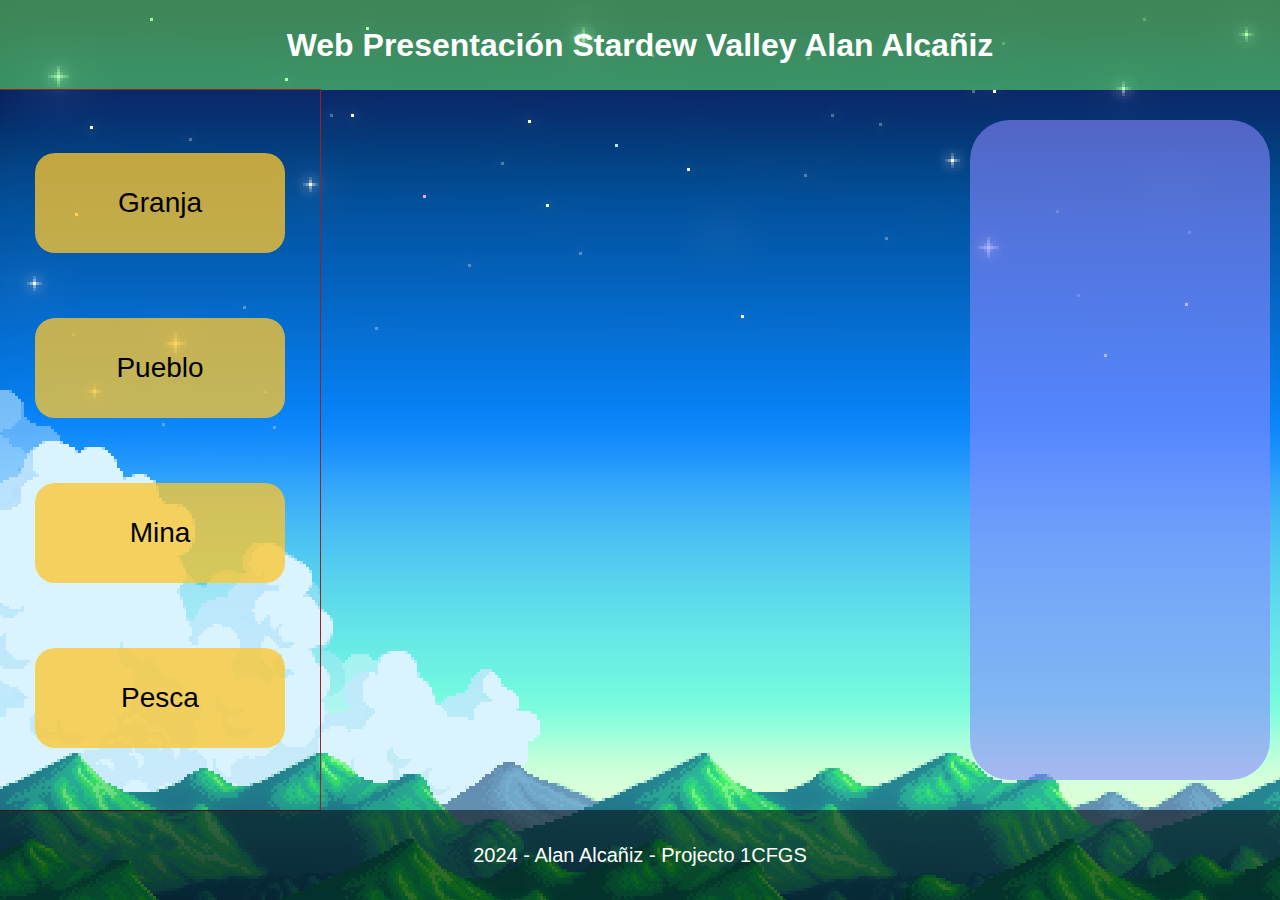
==== granja.html @ 8319e030 "terminarindex" ====
<!DOCTYPE html>
<html lang="en">
<head>
    <meta charset="UTF-8">
    <meta name="viewport" content="width=device-width, initial-scale=1.0">
    <title>Document</title>
    <link rel="stylesheet" href="css/style.css">
</head>
<body>
    <div class="content">
        <div class="header">
            <h1>Web Presentación Stardew Valley Alan Alcañiz</h1>
        </div>
        <div class="mainleft">
            <a href="granja.html"><div class="boton-index"><p>Granja</p></div></a>
            <a href="pueblo.html"><div class="boton-index"><p>Pueblo</p></div></a>
            <a href="mina.html"><div class="boton-index"><p>Mina</p></div></a>
            <a href="pesca.html"><div class="boton-index"><p>Pesca</p></div></a>
        </div>
        <div class="maincenter">
            
        </div>
        <div class="mainright">
    
        </div>
        <div class="footer">
            <p>2024 - Alan Alcañiz - Projecto 1CFGS</p>
        </div>
    </div>





</body>
</html>
---- css/style.css ----
*{
    margin: 0;
    padding: 0;
    box-sizing: border-box;
}

body{
    background-image: url(../img/background.png);
    height: 100vh;
    font-family: Arial, Helvetica, sans-serif;
}

.content {
    display: grid;
    grid-template-columns: repeat(8, 1fr);
    grid-template-rows: 1fr 2fr 2fr 2fr 2fr 1fr;
    grid-column-gap: 0px;
    grid-row-gap: 0px;
    height: 100vh;
    }
    
    .header { 
        grid-area: 1 / 1 / 2 / 9; 
        display: flex;
        justify-content: center;
        align-items: center;
        background-color: rgba(102, 255, 102, 0.507);
    }

h1{
    color: white;
}

    .mainleft { 
        grid-area: 2 / 1 / 6 / 3; 
        outline: 1px solid rgb(156, 34, 34);
        display: grid;
        flex-direction: column;
        align-items: center;
        justify-content: space-around;
        padding: 30px 0;
    }

    .mainleft p{
        font-size: 28px;
    }

    a{
        color: black;
        text-decoration: none;
    }

    a:visited{
        color: black;
        text-decoration: none;
    }

    .boton-index{
        width: 250px;
        height: 100px;
        background-color: rgba(253, 198, 46, 0.767);
        display: flex;
        font-size: 32px;
        justify-content: center;
        align-items: center;
        border-radius: 20px;

    }

    .maincenter { 
        grid-area: 2 / 3 / 6 / 7; 
        display: flex;
        justify-content: start;
        align-items: start;
        padding: 50px;
    }

    .logo{
        width: 100%;
        object-fit: contain;
        margin: auto;
    }

    .mainright { 
        grid-area: 2 / 7 / 6 / 9; 
        padding: 30px;
        margin: 30px 10px;
        background-color: rgba(136, 136, 255, 0.596);
        border-radius: 40px;
    }

    p{
        margin: 30px 0;
        font-size: 21px;
        font-family: Arial, Helvetica, sans-serif;
    }

    .mainright img{
        width: 100%;
        justify-content: center;
    }

    .footer { 
        grid-area: 6 / 1 / 7 / 9; 
        background-color: #00000083;
        display: flex;
        justify-content: center;
        align-items: center;
    }
    .footer p{
        font-size: 20px;
        color: white;
    }
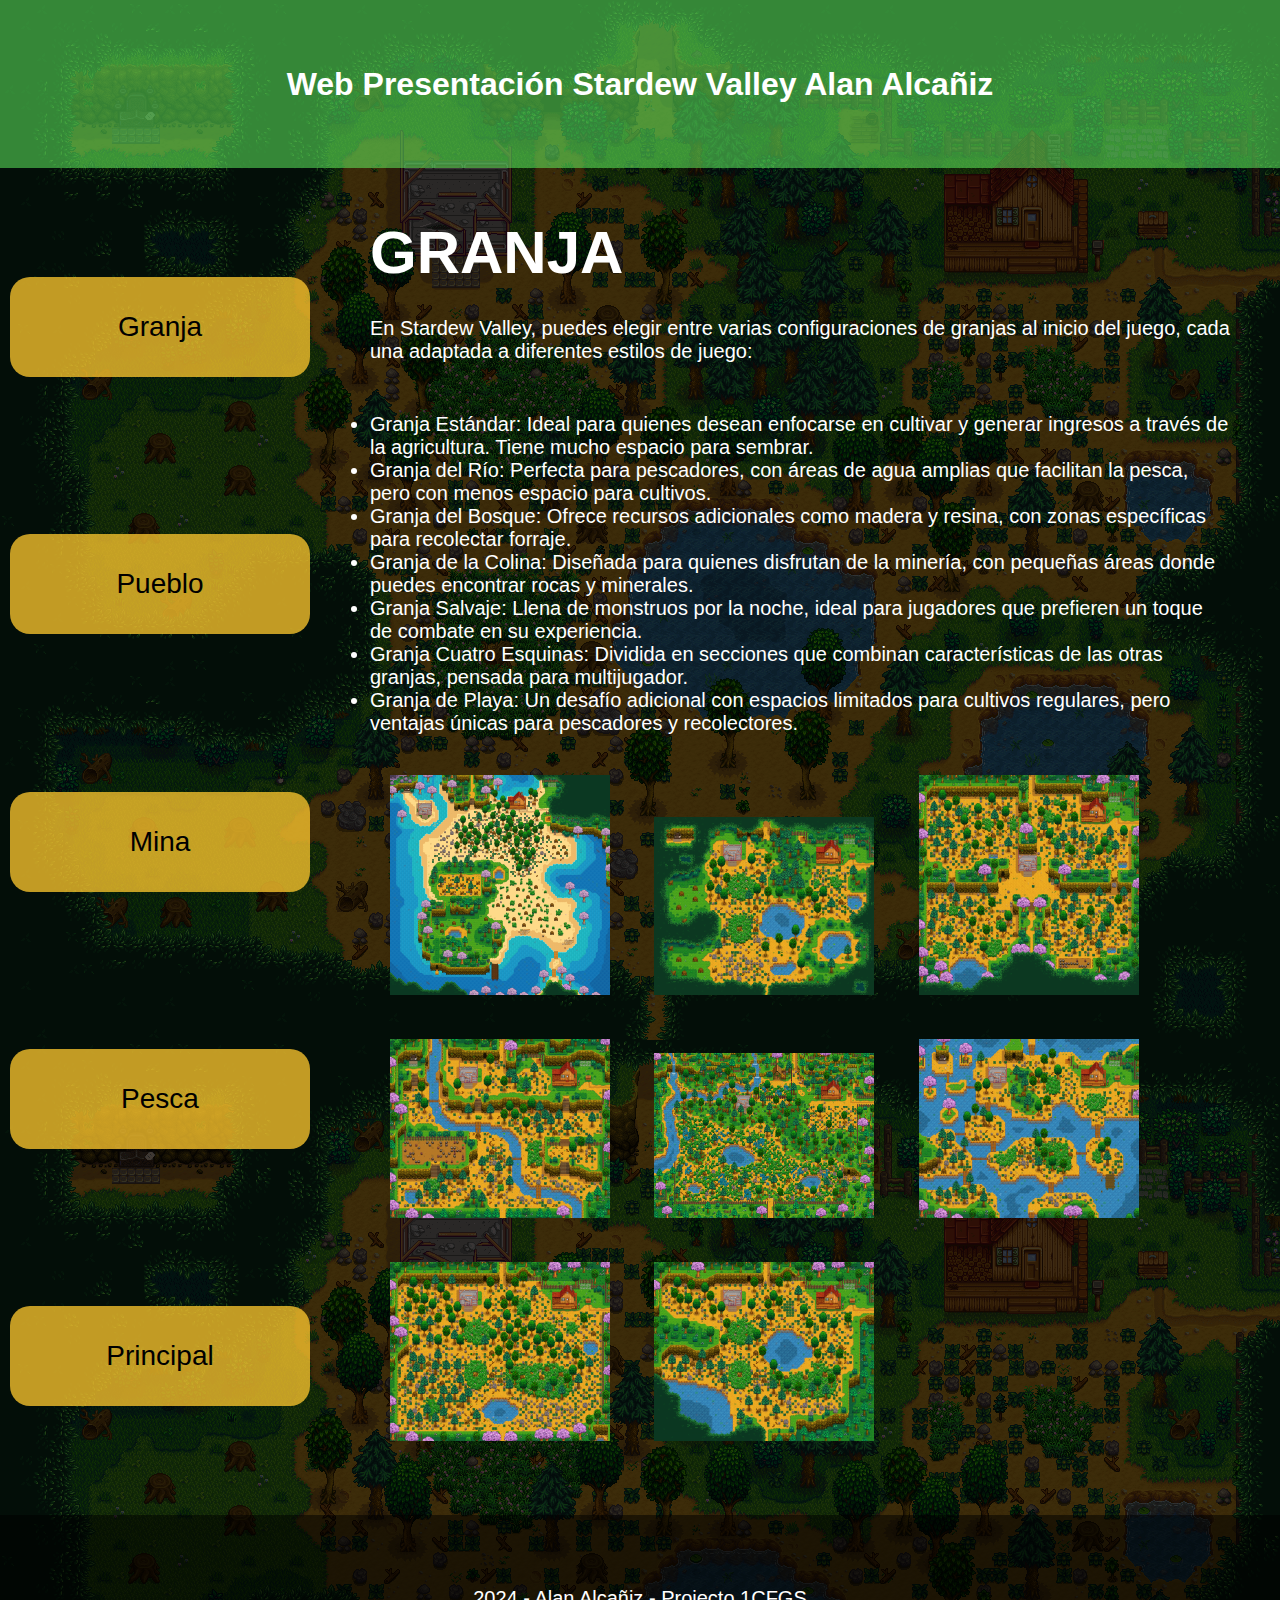
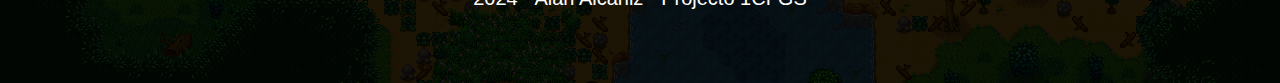
==== commit eff6f27f: "Subpaginas hechas" ====
--- a/granja.html
+++ b/granja.html
@@ -5,6 +5,17 @@
     <meta name="viewport" content="width=device-width, initial-scale=1.0">
     <title>Document</title>
     <link rel="stylesheet" href="css/style.css">
+    <style>
+        body{
+             background-image: url(img/Forest_Farm1.png);
+             background-color: rgba(0, 0, 0, 0.486);
+             height: auto;
+        }
+        
+        .content {
+            height: auto;
+        }
+    </style>
 </head>
 <body>
     <div class="content">
@@ -16,21 +27,35 @@
             <a href="pueblo.html"><div class="boton-index"><p>Pueblo</p></div></a>
             <a href="mina.html"><div class="boton-index"><p>Mina</p></div></a>
             <a href="pesca.html"><div class="boton-index"><p>Pesca</p></div></a>
+            <a href="index.html"><div class="boton-index"><p>Principal</p></div></a>
+
         </div>
-        <div class="maincenter">
-            
-        </div>
-        <div class="mainright">
-    
+        <div class="maincenter" style="grid-area: 2 / 3 / 6 / 9;">
+            <h2>GRANJA</h2>
+            <p>En Stardew Valley, puedes elegir entre varias configuraciones de granjas al inicio del juego, cada una adaptada a diferentes estilos de juego:</p>
+            <ul>
+                <li>Granja Estándar: Ideal para quienes desean enfocarse en cultivar y generar ingresos a través de la agricultura. Tiene mucho espacio para sembrar.</li>
+                <li>Granja del Río: Perfecta para pescadores, con áreas de agua amplias que facilitan la pesca, pero con menos espacio para cultivos.</li>
+                <li>Granja del Bosque: Ofrece recursos adicionales como madera y resina, con zonas específicas para recolectar forraje.</li>
+                <li>Granja de la Colina: Diseñada para quienes disfrutan de la minería, con pequeñas áreas donde puedes encontrar rocas y minerales.</li>
+                <li>Granja Salvaje: Llena de monstruos por la noche, ideal para jugadores que prefieren un toque de combate en su experiencia.</li>
+                <li>Granja Cuatro Esquinas: Dividida en secciones que combinan características de las otras granjas, pensada para multijugador.</li>
+                <li>Granja de Playa: Un desafío adicional con espacios limitados para cultivos regulares, pero ventajas únicas para pescadores y recolectores.</li>
+            </ul>
+            <div class="image-farm">
+                <img src="img/farms/Beach_Farm.png" alt="">
+                <img src="img/farms/Forest_Farm.png" alt="">
+                <img src="img/farms/Four_Corners_Farm.png" alt="">
+                <img src="img/farms/Hilltop_Farm.png" alt="">
+                <img src="img/farms/Meadowlands_Farm.png" alt="">
+                <img src="img/farms/Riverlands_Farm.png" alt="">
+                <img src="img/farms/Standard_Farm.png" alt="">
+                <img src="img/farms/Wilderness_Farm.png" alt="">
+            </div>
         </div>
         <div class="footer">
             <p>2024 - Alan Alcañiz - Projecto 1CFGS</p>
         </div>
     </div>
-
-
-
-
-
 </body>
 </html>--- a/css/style.css
+++ b/css/style.css
@@ -30,10 +30,8 @@
 h1{
     color: white;
 }
-
     .mainleft { 
         grid-area: 2 / 1 / 6 / 3; 
-        outline: 1px solid rgb(156, 34, 34);
         display: grid;
         flex-direction: column;
         align-items: center;
@@ -56,7 +54,7 @@
     }
 
     .boton-index{
-        width: 250px;
+        width: 300px;
         height: 100px;
         background-color: rgba(253, 198, 46, 0.767);
         display: flex;
@@ -64,7 +62,6 @@
         justify-content: center;
         align-items: center;
         border-radius: 20px;
-
     }
 
     .maincenter { 
@@ -72,7 +69,25 @@
         display: flex;
         justify-content: start;
         align-items: start;
+        flex-direction: column;
         padding: 50px;
+        color: white;
+    }
+
+    .maincenter h2{
+        font-size: 60px;
+    }
+
+    .maincenter p{
+        font-size: 20px;
+    }
+
+    .maincenter ul{
+        padding: 20px 0;
+    }
+
+    .maincenter li{
+        font-size: 20px;
     }
 
     .logo{
@@ -96,8 +111,18 @@
     }
 
     .mainright img{
-        width: 100%;
+        width: 50%;
         justify-content: center;
+        align-items: center;
+        float: right;
+        flex-wrap: wrap;
+        padding: 30px 10px 10px 10px;
+        filter: drop-shadow(1px 1px 10px rgba(255, 255, 255, 0.5));
+    }
+
+    .image-farm img{
+        width: 220px;
+        margin: 20px;
     }
 
     .footer { 
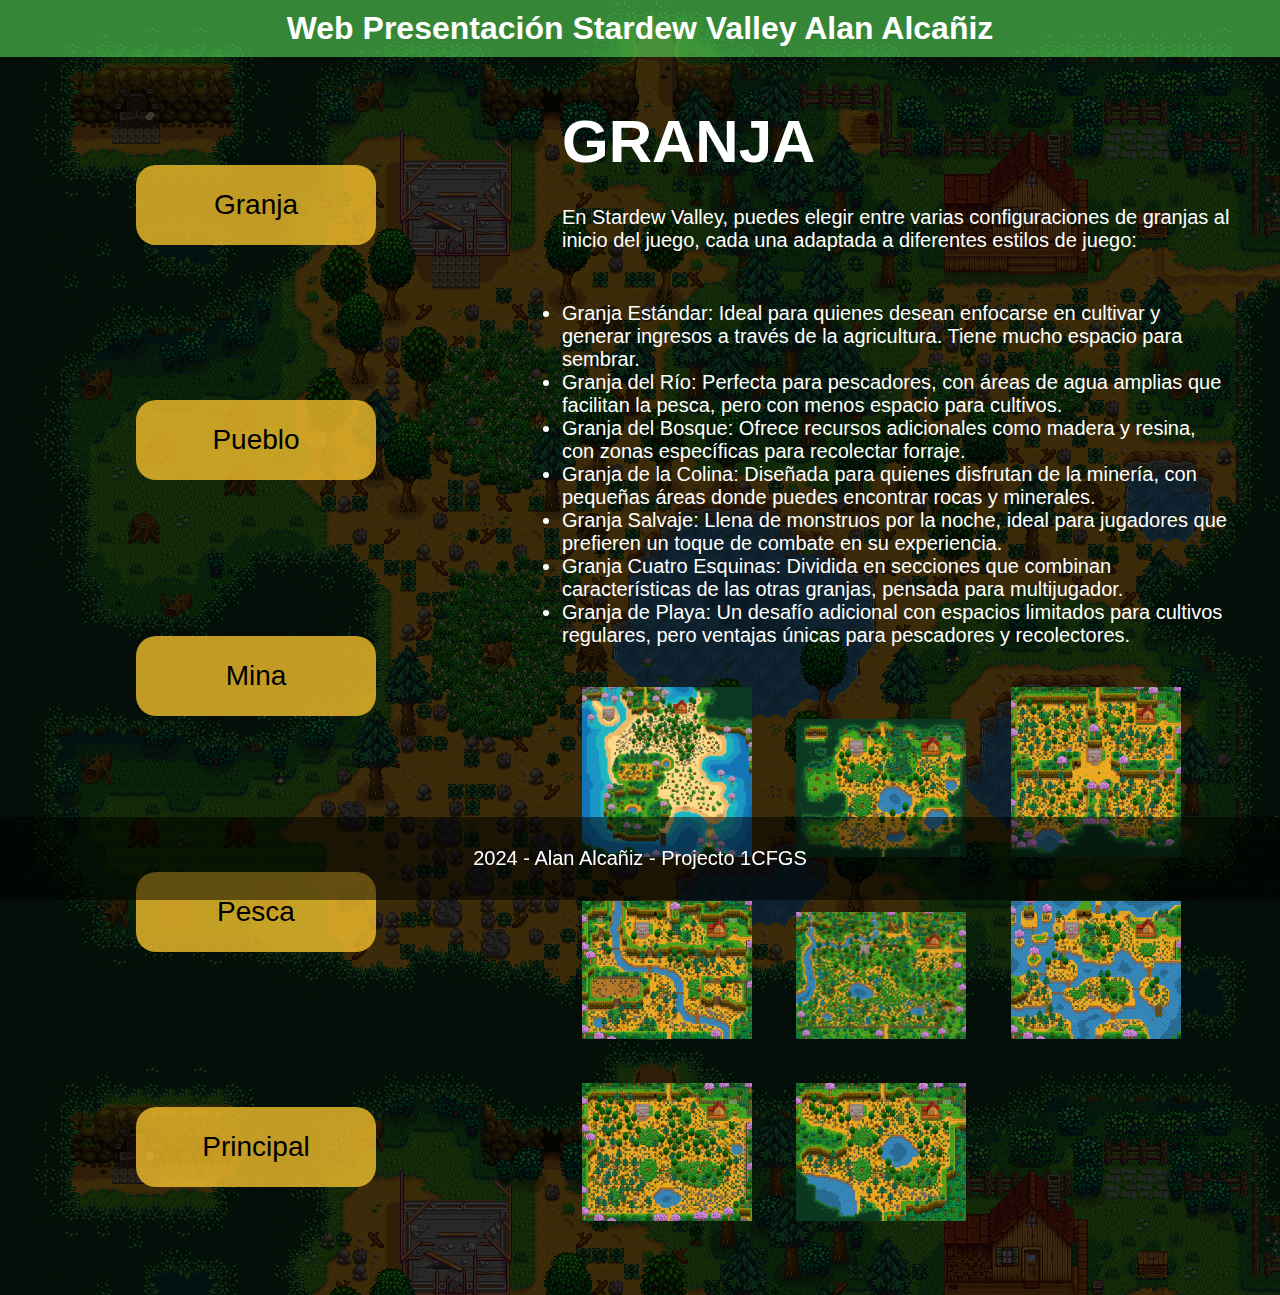
==== commit 947988bf: "paginafinalizada" ====
--- a/granja.html
+++ b/granja.html
@@ -3,10 +3,13 @@
 <head>
     <meta charset="UTF-8">
     <meta name="viewport" content="width=device-width, initial-scale=1.0">
-    <title>Document</title>
+    <title>Stardew Wiki</title>
+    <link rel="shortcut icon" href="img/mine/Diamond.png" type="image/x-icon">
     <link rel="stylesheet" href="css/style.css">
     <style>
         body{
+        /* Tots els estils d'aquesta página son iguals, sols canvien aquestes característiques ya que els estils d'ací tenen prioritat y mes avant el grid-area per a que el del
+        centre siga més gran  */
              background-image: url(img/Forest_Farm1.png);
              background-color: rgba(0, 0, 0, 0.486);
              height: auto;
@@ -30,7 +33,7 @@
             <a href="index.html"><div class="boton-index"><p>Principal</p></div></a>
 
         </div>
-        <div class="maincenter" style="grid-area: 2 / 3 / 6 / 9;">
+        <div class="maincenter maincenter-subpage">
             <h2>GRANJA</h2>
             <p>En Stardew Valley, puedes elegir entre varias configuraciones de granjas al inicio del juego, cada una adaptada a diferentes estilos de juego:</p>
             <ul>
--- a/css/style.css
+++ b/css/style.css
@@ -1,16 +1,21 @@
 *{
+    /* El * en els estils serveix per a aplicaro a tot, lo que hem fet ha sigut posar margin i padding 0 per a llevar les xicotetes separacions que 
+    hi han per defecte i afegit el box sizing border box per a que siga mes senzill manipular els divs */
     margin: 0;
     padding: 0;
     box-sizing: border-box;
 }
 
 body{
+    /* Hem afegit una image de fons i el estil de lletra per a tota la página va a ser arial */
     background-image: url(../img/background.png);
-    height: 100vh;
     font-family: Arial, Helvetica, sans-serif;
 }
 
 .content {
+    /* este es el contenedor on estan tots els divs que gastarem per a fer la página, a aquest li posarem display grid i crearém 6 files donantli una mida mes petita
+    a la primera i la última gastant el fr, que es responsiva, i després crearém 8 columnes iguals que, aço no vol dir que es vaigen a vore 8 columnes en la web
+    ja que després escolirem cada div en quina fila i quina columns comença y acaba*/
     display: grid;
     grid-template-columns: repeat(8, 1fr);
     grid-template-rows: 1fr 2fr 2fr 2fr 2fr 1fr;
@@ -20,6 +25,7 @@
     }
     
     .header { 
+        /* así escollim en quina fila i columna acaba i li posem flex, justify-content y align-items per a que el text estiga centrat en el div  */
         grid-area: 1 / 1 / 2 / 9; 
         display: flex;
         justify-content: center;
@@ -31,6 +37,7 @@
     color: white;
 }
     .mainleft { 
+        /* totes aquestes característiques son les que tenen aplicades el div de la esquerre per a poder tindre una columns de botóns amb els que navegar*/
         grid-area: 2 / 1 / 6 / 3; 
         display: grid;
         flex-direction: column;
@@ -54,6 +61,8 @@
     }
 
     .boton-index{
+        /* aquest es el estil que he gastat per a fer els botons, gastar flex es una ferramenta casi necesaria per a formatar la página correctament i que quede 
+        estéticament bonica */
         width: 300px;
         height: 100px;
         background-color: rgba(253, 198, 46, 0.767);
@@ -62,9 +71,11 @@
         justify-content: center;
         align-items: center;
         border-radius: 20px;
+        margin: 10px 0;
     }
 
     .maincenter { 
+        /* aquest es el div del mig que per a les subpágines cambiarém un poc el grid-area per a que ocupe també el espai del mainright */
         grid-area: 2 / 3 / 6 / 7; 
         display: flex;
         justify-content: start;
@@ -74,6 +85,10 @@
         color: white;
     }
 
+    .maincenter-subpage{
+        grid-area: 2 / 3 / 6 / 9;
+    }
+
     .maincenter h2{
         font-size: 60px;
     }
@@ -97,6 +112,7 @@
     }
 
     .mainright { 
+        /* Aquests son els estils del div de la dreta*/
         grid-area: 2 / 7 / 6 / 9; 
         padding: 30px;
         margin: 30px 10px;
@@ -111,13 +127,14 @@
     }
 
     .mainright img{
+        /* Aquests son els estils la imagen del div de la dreta, li he posat el float per a que se inserte al costat del text sense que es trenque res i després
+        puga continuar */
         width: 50%;
         justify-content: center;
         align-items: center;
         float: right;
         flex-wrap: wrap;
         padding: 30px 10px 10px 10px;
-        filter: drop-shadow(1px 1px 10px rgba(255, 255, 255, 0.5));
     }
 
     .image-farm img{
@@ -135,4 +152,98 @@
     .footer p{
         font-size: 20px;
         color: white;
+    }
+
+    @media only screen and (min-width: 901px) and (max-width: 1500px){
+        h1{
+            padding: 10px;
+        }
+
+        .content {
+            display: grid;
+            grid-template-columns: repeat(5, 1fr);
+            grid-template-rows: repeat(5, auto);
+            grid-column-gap: 0px;
+            grid-row-gap: 0px;
+            height: auto;
+        }
+
+        .mainleft { 
+                grid-area: 2 / 1 / 4 / 3; 
+        }
+
+        .maincenter { 
+                grid-area: 2 / 3 / 4 / 6; 
+        }
+
+        .mainright { 
+                grid-area: 4 / 1 / 5 / 6; 
+        }
+
+        .boton-index{
+                width: 240px;
+                height: 80px;
+        }
+
+        .mainright img{
+                width: 50%;
+                max-width: 300px;
+        }
+
+        .footer{
+                position: fixed;
+                bottom: 0;
+                left: 0;
+                width: 100vw;
+        }
+
+        .image-farm img{
+                width: 170px;
+                margin: 20px;
+        }
+    }
+    /* Ací ja no hi ha molt que explicar, repetir els pasos de antes pero acoplanto tot per a que s'ajuste la página per a tablets i mobil */
+    @media only screen and (min-width: 200px) and (max-width: 900px){
+        .content {
+            display: grid;
+            grid-template-columns: repeat(5, 1fr);
+            grid-template-rows: repeat(5, auto);
+            }
+
+            .mainleft { 
+                grid-area: 2 / 1 / 3 / 6; 
+                display: flex;
+                flex-direction: row;
+                flex-wrap: wrap;
+            }
+
+            .maincenter { 
+                grid-area: 3 / 1 / 4 / 6; 
+            }
+
+            .mainright { 
+                grid-area: 4 / 1 / 5 / 6; 
+            }
+
+            .boton-index{
+                width: 240px;
+                height: 80px;
+            }
+
+            .mainright img{
+                width: 50%;
+                max-width: 300px;
+            }
+
+            .footer{
+                position: fixed;
+                bottom: 0;
+                left: 0;
+                width: 100vw;
+            }
+
+            .image-farm img{
+                width: 170px;
+                margin: 20px;
+            }
     }